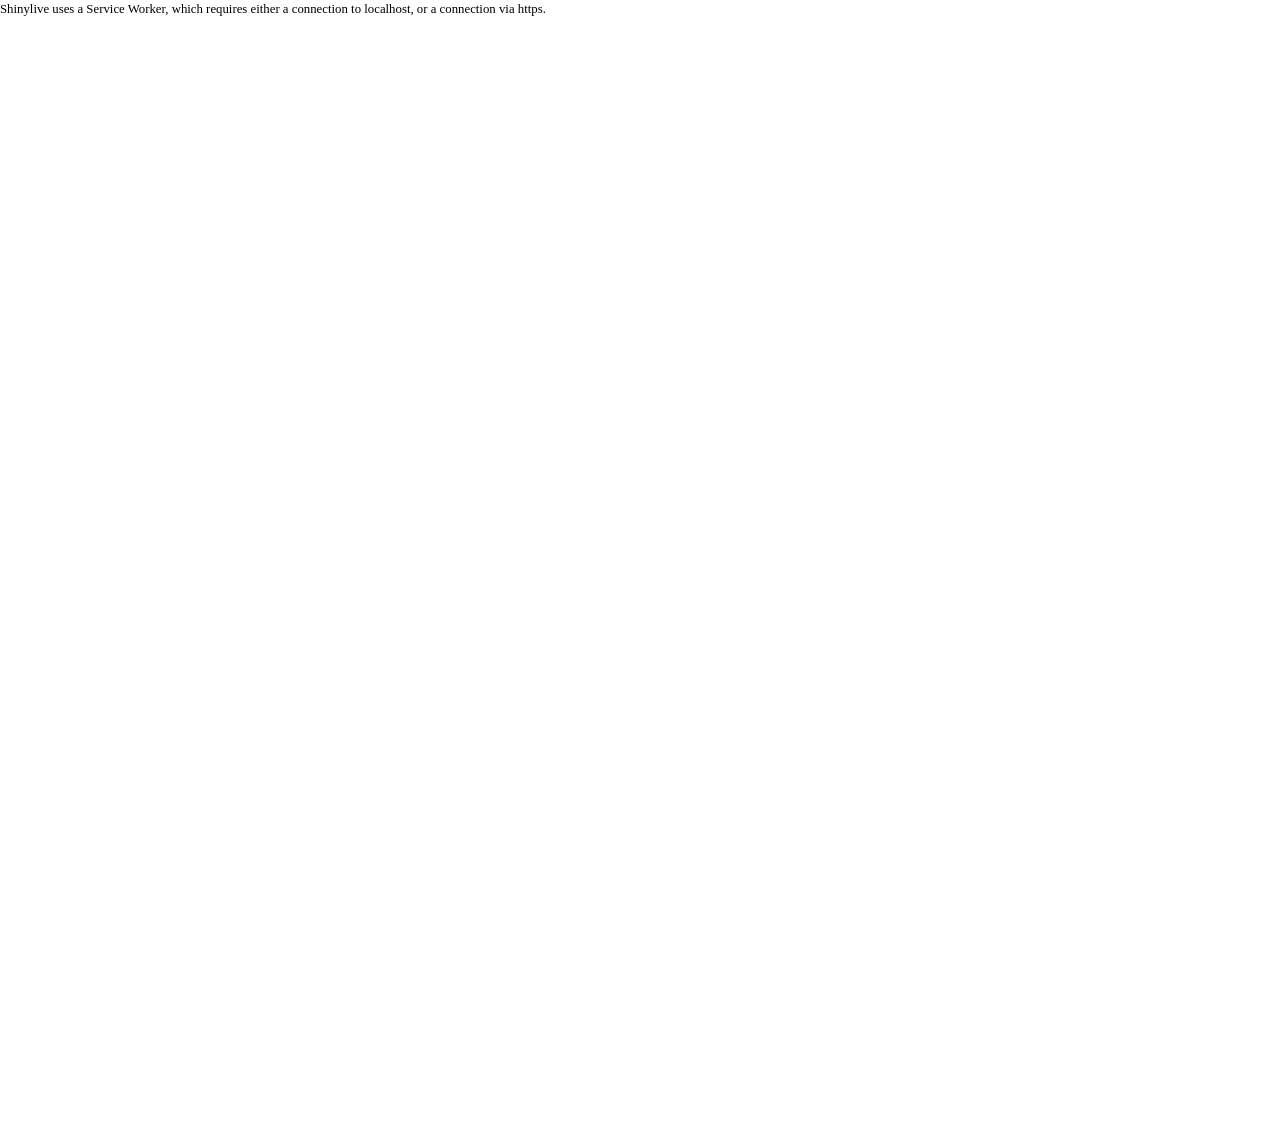
==== docs/index.html @ 958aee13 "statistical computations partially refactored" ====
<!doctype html>
<html lang="en">
  <head>
    <meta charset="UTF-8" />
    <meta name="viewport" content="width=device-width, initial-scale=1.0" />
    <title>Peregrin</title>
    <script
      src="./shinylive/load-shinylive-sw.js"
      type="module"
    ></script>
    <script type="module">
      import { runExportedApp } from "./shinylive/shinylive.js";
      runExportedApp({
        id: "root",
        appEngine: "python",
        relPath: "",
      });
    </script>
    <link rel="stylesheet" href="./shinylive/style-resets.css" />
    <link rel="stylesheet" href="./shinylive/shinylive.css" />
    <style>
      /* Force square corners and remove any default layout spacing */
      html, body, #root, #root iframe {
        margin: 0 !important;
        padding: 0 !important;
        border-radius: 0px !important;
      }
      #root > div {
        border-radius: 0px !important;
      }
    </style>
  </head>
  <body style="zoom: 80%; margin: 0; border-radius: 0px;">
    
    <div style="height: 125vh; width: 125vw; border-radius: 0px !important;" id="root"></div>
    
  </body>
</html>
---- docs/shinylive/style-resets.css ----
/* Taken from https://www.joshwcomeau.com/css/custom-css-reset/ */

/*
  1. Use a more-intuitive box-sizing model.
*/
*,
*::before,
*::after {
  box-sizing: border-box;
}
/*
  2. Remove default margin
*/
* {
  margin: 0;
}
/*
  3. Allow percentage-based heights in the application
*/
html,
body {
  height: 100%;
}
/*
  Typographic tweaks!
  4. Add accessible line-height
  5. Improve text rendering
*/
body {
  line-height: 1.5;
  -webkit-font-smoothing: antialiased;
}
/*
  6. Improve media defaults
*/
img,
picture,
video,
canvas,
svg {
  display: block;
  max-width: 100%;
}
/*
  7. Remove built-in form typography styles
*/
input,
button,
textarea,
select {
  font: inherit;
}
/*
  8. Avoid text overflows
*/
p,
h1,
h2,
h3,
h4,
h5,
h6 {
  overflow-wrap: break-word;
}
/*
  9. Create a root stacking context
*/
#root,
#__next {
  isolation: isolate;
}
---- docs/shinylive/shinylive.css ----
/* Shinylive 0.10.7
// Copyright 2025 Posit, PBC */
/* src/Components/App.css */
@font-face {
  font-family: "Source Sans Pro";
  src: url("./SourceSansPro-Regular.otf-PVQ5ZP77.woff2") format("woff2");
  font-weight: normal;
  font-style: normal;
}
:root {
  --colors-grey: grey;
  --colors-blue: #007bc2;
  --colors-blue-dark: hsl(207, 69%, 35%);
  --colors-red: #c10000;
  --colors-white: white;
  --colors-bg: white;
  --colors-fg: #333;
  --font-face:
    "Source Sans Pro",
    Arial,
    Helvetica,
    sans-serif;
  --font-size: 14px;
  --font-mono-face:
    Menlo,
    Monaco,
    Consolas,
    "Liberation Mono",
    "Courier New",
    monospace;
  --font-mono-size: 12px;
  --panel-roundness: 5px;
  --button-roundness: 5px;
  --container-roundness: calc(var(--panel-roundness) * 1.4);
  --shadow-color: 0deg 0% 56%;
  --shadow-elevation-low:
    0.3px 0.4px 0.6px hsl(var(--shadow-color) / 0.34),
    0.5px 0.7px 1px -1.2px hsl(var(--shadow-color) / 0.34),
    1.2px 1.7px 2.3px -2.5px hsl(var(--shadow-color) / 0.34);
  --shadow-elevation-medium:
    0.3px 0.4px 0.6px hsl(var(--shadow-color) / 0.36),
    1px 1.4px 1.9px -0.8px hsl(var(--shadow-color) / 0.36),
    2.6px 3.4px 4.8px -1.7px hsl(var(--shadow-color) / 0.36),
    6.2px 8.3px 11.7px -2.5px hsl(var(--shadow-color) / 0.36);
}
.shinylive-container {
  --pad: 2px;
  height: 100%;
  width: 100%;
  min-height: 100px;
  min-width: 400px;
  padding: var(--pad);
  border-radius: var(--container-roundness);
  background-color: #e6e6e6;
}
.shinylive-container.viewer {
  --pad: 0;
  min-width: unset;
}
.shinylive-container > div {
  border-radius: var(--panel-roundness);
  background-color: var(--colors-bg);
}
.shinylive-example-selector {
  grid-area: exampleselector;
}
.shinylive-editor {
  grid-area: editor;
}
.shinylive-terminal {
  grid-area: terminal;
}
.shinylive-viewer {
  grid-area: viewer;
}
button {
  background-color: var(--colors-blue);
  color: var(--colors-white);
  font-family: var(--font-face);
  font-size: var(--font-size);
  border-style: solid;
  border-color: var(--colors-white);
  border-radius: var(--button-roundness);
  cursor: pointer;
  padding: 0.2rem 0.5rem;
}
button:disabled {
  cursor: default;
  background-color: #c8c8c8;
}
.shinylive-container.editor-cell {
  padding: 0;
}
.shinylive-container.editor-cell .shinylive-editor {
  border-bottom-right-radius: 0;
  border-bottom-left-radius: 0;
}
.shinylive-container.editor-cell .shinylive-output-cell {
  border-top: 2px solid #eeeff2;
  border-top-right-radius: 0;
  border-top-left-radius: 0;
}
.shinylive-container.editor-cell .shinylive-output-cell .rendered-html {
  padding: 2px 12px 3px 12px;
}
.shinylive-container.editor-cell .shinylive-output-cell pre.output-content {
  border-top-right-radius: 0;
  border-top-left-radius: 0;
  background-color: #eeeff2;
  font-size: 13px;
  line-height: 1.8;
  padding: 2px 12px 5px 12px;
  margin-bottom: 0;
  color: #666;
}
.shinylive-container.editor-cell .editor-container {
  padding: 0;
}
.shinylive-container.editor-cell .cm-scroller {
  padding: 12px 12px 4px 12px;
}

/* src/Components/ExampleSelector.css */
.shinylive-example-selector {
  padding: 3px 3px 3px 8px;
  font-family: var(--font-face);
  --indent: 8px;
  --divider-color: #f1f1f1;
}
.shinylive-example-selector > .categories {
  height: 100%;
  overflow-y: auto;
  padding: var(--indent);
}
.shinylive-example-selector > .categories .category-title {
  color: var(--colors-blue, blue);
  margin-top: calc(var(--indent) * 2);
}
.shinylive-example-selector .example {
  --v-pad: calc(var(--indent));
  --h-pad: calc(var(--indent) * 2);
  padding-left: var(--h-pad);
  padding-top: var(--v-pad);
  padding-bottom: var(--v-pad);
  cursor: default;
  position: relative;
  --sidebar-color: var(--colors-grey);
  --sidebar-indent: calc(var(--indent) / 1.3);
  --sidebar-w: 1px;
}
.shinylive-example-selector .example > a {
  text-decoration: unset;
  color: unset;
  cursor: unset;
}
.shinylive-example-selector .example:hover:not(.selected) {
  cursor: pointer;
}
.shinylive-example-selector .example.selected,
.shinylive-example-selector .example:hover {
  --sidebar-w: 4px;
}
.shinylive-example-selector .example.selected {
  --sidebar-color: var(--colors-blue, blue);
}
.shinylive-example-selector .example:before {
  content: "";
  position: absolute;
  height: 70%;
  top: 15%;
  width: var(--sidebar-w);
  border-radius: var(--button-roundness, 5px);
  left: calc(var(--sidebar-indent) - var(--sidebar-w) - 1px);
  background-color: var(--sidebar-color);
}
.shinylive-example-selector .example .title {
  font-weight: 500;
}
.shinylive-example-selector .example .about {
  color: var(--colors-grey, grey);
  font-size: small;
  font-style: italic;
  font-weight: 400;
}
.shinylive-example-selector > .categories > section > .divider {
  width: 100%;
  height: 1px;
  background-color: var(--divider-color);
}

/* src/Components/HeaderBar.css */
.HeaderBar {
  height: 30px;
  padding: 3px 8px;
  background-color: #007BC2;
  font-family: var(--font-face);
  font-size: 1.1rem;
  color: var(--colors-white);
  display: flex;
}
.HeaderBar > a.page-title {
  display: inherit;
  color: var(--colors-white);
  text-decoration: none;
  flex-direction: row;
  margin-right: auto;
}
.HeaderBar .shiny-logo {
  height: 22px;
  display: inline-block;
  margin-right: 6px;
  margin-left: 4px;
  margin-top: 1px;
}
.HeaderBar > div {
  flex-direction: row;
  margin-right: 1rem;
}
.HeaderBar button.code-run-button {
  border: none;
  font-size: 0.9rem;
  padding: 0.2rem 0.5rem;
  background-color: transparent;
  white-space: nowrap;
  fill: rgba(255, 255, 255, 0.8);
}
.HeaderBar button.code-run-button svg.shinylive-icon {
  font-size: 1em;
}
.HeaderBar button.code-run-button span.button-label {
  vertical-align: 0.15em;
  margin-left: 0.3em;
}
.HeaderBar .code-run-button:hover {
  color: var(--colors-white);
  fill: var(--colors-white);
}

/* src/Components/Icons.css */
.shinylive-icon {
  display: inline-block;
  height: 1em;
}

/* src/Components/OutputCell.css */
.shinylive-output-cell div.rendered-html table {
  border: none;
  border-collapse: collapse;
  border-spacing: 0;
  color: black;
  font-size: 90%;
  table-layout: fixed;
}
.shinylive-output-cell div.rendered-html thead {
  border-bottom: 1px solid black;
  vertical-align: bottom;
}
.shinylive-output-cell div.rendered-html tr,
.shinylive-output-cell div.rendered-html th,
.shinylive-output-cell div.rendered-html td {
  text-align: right;
  vertical-align: middle;
  padding: 0.5em 0.5em;
  line-height: normal;
  white-space: normal;
  max-width: none;
  border: none;
}
.shinylive-output-cell div.rendered-html th {
  font-weight: bold;
}
.shinylive-output-cell div.rendered-html tbody tr:nth-child(odd) {
  background: #f5f5f5;
}
.shinylive-output-cell div.rendered-html tbody tr:hover {
  background: rgba(66, 165, 245, 0.2);
}

/* src/Components/ResizableGrid/ResizableGrid.css */
.ResizableGrid {
  --pad: 2px;
  --panel-gap: 3px;
  --sizer-margin-offset: calc(-1 * var(--panel-gap));
  --expansion-scale: 3;
  height: 100%;
  width: 100%;
  min-height: 80px;
  min-width: 400px;
  display: grid;
  padding: 0;
  gap: var(--panel-gap);
  position: relative;
}
.ResizableGrid > * {
  min-width: 0;
  min-height: 0;
}
div.ResizableGrid--col-sizer,
div.ResizableGrid--row-sizer {
  opacity: 0;
  position: relative;
  transition: transform 1s 0.5s;
}
.ResizableGrid--col-sizer {
  grid-row: 1/-1;
  width: var(--panel-gap);
  margin-left: var(--sizer-margin-offset);
  height: 100%;
  cursor: ew-resize;
}
.ResizableGrid--row-sizer {
  grid-column: 1/-1;
  height: var(--panel-gap);
  margin-top: var(--sizer-margin-offset);
  width: 100%;
  cursor: ns-resize;
}
.ResizableGrid--col-sizer:hover,
.ResizableGrid--row-sizer:hover {
  z-index: 9999;
  transition: transform 0s;
}
.ResizableGrid--col-sizer:hover {
  transform: scaleX(var(--expansion-scale));
}
.ResizableGrid--row-sizer:hover {
  transform: scaleY(var(--expansion-scale));
}
div#size-detection-cell {
  width: 100%;
  height: 100%;
  grid-row: 1/-1;
  grid-column: 1/-1;
}

/* node_modules/xterm/css/xterm.css */
.xterm {
  cursor: text;
  position: relative;
  user-select: none;
  -ms-user-select: none;
  -webkit-user-select: none;
}
.xterm.focus,
.xterm:focus {
  outline: none;
}
.xterm .xterm-helpers {
  position: absolute;
  top: 0;
  z-index: 5;
}
.xterm .xterm-helper-textarea {
  padding: 0;
  border: 0;
  margin: 0;
  position: absolute;
  opacity: 0;
  left: -9999em;
  top: 0;
  width: 0;
  height: 0;
  z-index: -5;
  white-space: nowrap;
  overflow: hidden;
  resize: none;
}
.xterm .composition-view {
  background: #000;
  color: #FFF;
  display: none;
  position: absolute;
  white-space: nowrap;
  z-index: 1;
}
.xterm .composition-view.active {
  display: block;
}
.xterm .xterm-viewport {
  background-color: #000;
  overflow-y: scroll;
  cursor: default;
  position: absolute;
  right: 0;
  left: 0;
  top: 0;
  bottom: 0;
}
.xterm .xterm-screen {
  position: relative;
}
.xterm .xterm-screen canvas {
  position: absolute;
  left: 0;
  top: 0;
}
.xterm .xterm-scroll-area {
  visibility: hidden;
}
.xterm-char-measure-element {
  display: inline-block;
  visibility: hidden;
  position: absolute;
  top: 0;
  left: -9999em;
  line-height: normal;
}
.xterm.enable-mouse-events {
  cursor: default;
}
.xterm.xterm-cursor-pointer,
.xterm .xterm-cursor-pointer {
  cursor: pointer;
}
.xterm.column-select.focus {
  cursor: crosshair;
}
.xterm .xterm-accessibility,
.xterm .xterm-message {
  position: absolute;
  left: 0;
  top: 0;
  bottom: 0;
  right: 0;
  z-index: 10;
  color: transparent;
  pointer-events: none;
}
.xterm .live-region {
  position: absolute;
  left: -9999px;
  width: 1px;
  height: 1px;
  overflow: hidden;
}
.xterm-dim {
  opacity: 1 !important;
}
.xterm-underline-1 {
  text-decoration: underline;
}
.xterm-underline-2 {
  text-decoration: double underline;
}
.xterm-underline-3 {
  text-decoration: wavy underline;
}
.xterm-underline-4 {
  text-decoration: dotted underline;
}
.xterm-underline-5 {
  text-decoration: dashed underline;
}
.xterm-overline {
  text-decoration: overline;
}
.xterm-overline.xterm-underline-1 {
  text-decoration: overline underline;
}
.xterm-overline.xterm-underline-2 {
  text-decoration: overline double underline;
}
.xterm-overline.xterm-underline-3 {
  text-decoration: overline wavy underline;
}
.xterm-overline.xterm-underline-4 {
  text-decoration: overline dotted underline;
}
.xterm-overline.xterm-underline-5 {
  text-decoration: overline dashed underline;
}
.xterm-strikethrough {
  text-decoration: line-through;
}
.xterm-screen .xterm-decoration-container .xterm-decoration {
  z-index: 6;
  position: absolute;
}
.xterm-screen .xterm-decoration-container .xterm-decoration.xterm-decoration-top-layer {
  z-index: 7;
}
.xterm-decoration-overview-ruler {
  z-index: 8;
  position: absolute;
  top: 0;
  right: 0;
  pointer-events: none;
}
.xterm-decoration-top {
  z-index: 2;
  position: relative;
}

/* src/Components/Terminal.css */
.shinylive-terminal.terminal {
  height: 100%;
  position: relative;
  overflow: hidden;
  padding: 0.5rem;
  --color: #333;
  --background: white;
  --size: 1;
  --font:
    Menlo,
    Monaco,
    Consolas,
    "Liberation Mono",
    "Courier New",
    monospace;
}
.xterm {
  padding: 8px;
}

/* src/Components/LoadingAnimation.css */
.loading-animation {
  --animation-start-color: #fafafa;
  --animation-end-color: #cccccc;
  --hex-width: 16px;
  background-color: inherit;
  box-shadow: inherit;
  text-align: center;
  font-size: 0;
  -webkit-animation: loading-animation-fade-in 1s;
  animation: loading-animation-fade-in 1s;
}
.loading-animation .hex {
  display: inline-block;
  position: relative;
  width: var(--hex-width);
  height: calc(0.57735 * var(--hex-width));
  margin: calc(0.216 * var(--hex-width)) calc(var(--hex-width) / 12);
  background-color: var(--animation-start-color);
  vertical-align: middle;
  -webkit-animation: loading-animation-pulse 3.75s infinite;
  animation: loading-animation-pulse 3.75s infinite;
}
.loading-animation .hex::before,
.loading-animation .hex::after {
  content: "";
  display: block;
  position: absolute;
  width: calc(0.7071 * var(--hex-width));
  height: calc(0.7071 * var(--hex-width));
  background-color: inherit;
  transform-origin: 0 0;
  transform: scaleY(0.57735) rotate(-45deg);
  animation: inherit;
}
.loading-animation .hex::before {
  top: 0;
}
.loading-animation .hex::after {
  top: calc(0.57735 * var(--hex-width));
}
.loading-animation .hex:nth-of-type(2n) {
  -webkit-animation-delay: 0s;
  animation-delay: 0s;
}
.loading-animation .hex:nth-of-type(2n+1) {
  -webkit-animation-delay: -1.1s;
  animation-delay: -1.05s;
}
.loading-animation .hex:nth-of-type(2n+2) {
  -webkit-animation-delay: -1.97s;
  animation-delay: -1.97s;
}
.loading-animation .hex:nth-of-type(2n+3) {
  -webkit-animation-delay: -1.8s;
  animation-delay: -1.8s;
}
.loading-animation .hex:nth-of-type(2n+4) {
  -webkit-animation-delay: -1.1s;
  animation-delay: -1.1s;
}
.loading-animation .hex:nth-of-type(2n+5) {
  -webkit-animation-delay: -1.1s;
  animation-delay: -1.1s;
}
.loading-animation .hex:nth-of-type(2n+6) {
  -webkit-animation-delay: -1.8s;
  animation-delay: -1.8s;
}
.loading-animation .hex:nth-of-type(2n+7) {
  -webkit-animation-delay: -1.7s;
  animation-delay: -1.7s;
}
.loading-animation .hex:nth-of-type(2n+8) {
  -webkit-animation-delay: -1.2s;
  animation-delay: -1.2s;
}
.loading-animation .hex:nth-of-type(2n+9) {
  -webkit-animation-delay: -1.3s;
  animation-delay: -1.3s;
}
.loading-animation .hex:nth-of-type(2n+11) {
  -webkit-animation-delay: -1.6s;
  animation-delay: -1.6s;
}
.loading-animation .hex:nth-of-type(2n+12) {
  -webkit-animation-delay: -1.6s;
  animation-delay: -1.6s;
}
.loading-animation .hex:nth-of-type(2n+13) {
  -webkit-animation-delay: -1.3s;
  animation-delay: -1.3s;
}
.loading-animation .hex:nth-of-type(2n+14) {
  -webkit-animation-delay: -1.3s;
  animation-delay: -1.3s;
}
.loading-animation .hex:nth-of-type(2n+15) {
  -webkit-animation-delay: -1.5s;
  animation-delay: -1.5s;
}
.loading-animation .hex:nth-of-type(2n+16) {
  -webkit-animation-delay: -1.5s;
  animation-delay: -1.5s;
}
.loading-animation .hex:nth-of-type(2n+17) {
  -webkit-animation-delay: -1.3s;
  animation-delay: -1.3s;
}
.loading-animation .hex:nth-of-type(2n+18) {
  -webkit-animation-delay: -1.4s;
  animation-delay: -1.4s;
}
.loading-animation .hex:nth-of-type(2n+19) {
  -webkit-animation-delay: -1.45s;
  animation-delay: -1.45s;
}
.loading-animation .spacer {
  display: inline-block;
  width: calc(var(--hex-width) * 14 / 12);
}
@keyframes loading-animation-pulse {
  0% {
    background-color: var(--animation-start-color);
  }
  50% {
    background-color: var(--animation-end-color);
  }
  100% {
    background-color: var(--animation-start-color);
  }
}
@keyframes loading-animation-fade-in {
  0% {
    opacity: 0;
  }
  20% {
    opacity: 0;
  }
  100% {
    opacity: 1;
  }
}

/* src/Components/Viewer.css */
.shinylive-viewer {
  height: 100%;
  width: 100%;
  position: relative;
}
.app-frame {
  border-radius: var(--panel-roundness);
  border: 0;
}
.shinylive-viewer iframe {
  background-color: white;
  width: 100%;
  height: 100%;
  display: block;
}
.shinylive-viewer .loading-wrapper {
  overflow: auto;
  background-color: white;
  position: absolute;
  height: 100%;
  width: 100%;
  top: 0px;
  left: 0px;
  display: flex;
  justify-content: center;
  align-items: center;
}
.shinylive-viewer .loading-wrapper.loading-wrapper-error {
  justify-content: left;
}
.shinylive-viewer .loading-wrapper .error-alert {
  text-align: center;
  font-size: 1.4rem;
  font-family: var(--font-face);
  -webkit-animation: loading-animation-fade-in 0.5s;
  animation: loading-animation-fade-in 0.5s;
}
.shinylive-viewer .loading-wrapper .error-alert .error-icon {
  display: inline-block;
  text-align: center;
  width: 85px;
  margin-bottom: 0.5rem;
}
.shinylive-viewer .loading-wrapper .error-alert .error-log {
  font-size: 0.7rem;
  text-align: left;
  padding: 0.3rem;
}
@keyframes loading-animation-fade-in {
  0% {
    opacity: 0;
  }
  100% {
    opacity: 1;
  }
}

/* node_modules/balloon-css/balloon.min.css */
:root {
  --balloon-border-radius: 2px;
  --balloon-color: rgba(16,16,16,0.95);
  --balloon-text-color: #fff;
  --balloon-font-size: 12px;
  --balloon-move: 4px;
}
button[aria-label][data-balloon-pos] {
  overflow: visible;
}
[aria-label][data-balloon-pos] {
  position: relative;
  cursor: pointer;
}
[aria-label][data-balloon-pos]:after {
  opacity: 0;
  pointer-events: none;
  transition: all 0.18s ease-out 0.18s;
  text-indent: 0;
  font-family:
    -apple-system,
    BlinkMacSystemFont,
    "Segoe UI",
    Roboto,
    Oxygen,
    Ubuntu,
    Cantarell,
    "Open Sans",
    "Helvetica Neue",
    sans-serif;
  font-weight: normal;
  font-style: normal;
  text-shadow: none;
  font-size: var(--balloon-font-size);
  background: var(--balloon-color);
  border-radius: 2px;
  color: var(--balloon-text-color);
  border-radius: var(--balloon-border-radius);
  content: attr(aria-label);
  padding: .5em 1em;
  position: absolute;
  white-space: nowrap;
  z-index: 10;
}
[aria-label][data-balloon-pos]:before {
  width: 0;
  height: 0;
  border: 5px solid transparent;
  border-top-color: var(--balloon-color);
  opacity: 0;
  pointer-events: none;
  transition: all 0.18s ease-out 0.18s;
  content: "";
  position: absolute;
  z-index: 10;
}
[aria-label][data-balloon-pos]:hover:before,
[aria-label][data-balloon-pos]:hover:after,
[aria-label][data-balloon-pos][data-balloon-visible]:before,
[aria-label][data-balloon-pos][data-balloon-visible]:after,
[aria-label][data-balloon-pos]:not([data-balloon-nofocus]):focus:before,
[aria-label][data-balloon-pos]:not([data-balloon-nofocus]):focus:after {
  opacity: 1;
  pointer-events: none;
}
[aria-label][data-balloon-pos].font-awesome:after {
  font-family:
    FontAwesome,
    -apple-system,
    BlinkMacSystemFont,
    "Segoe UI",
    Roboto,
    Oxygen,
    Ubuntu,
    Cantarell,
    "Open Sans",
    "Helvetica Neue",
    sans-serif;
}
[aria-label][data-balloon-pos][data-balloon-break]:after {
  white-space: pre;
}
[aria-label][data-balloon-pos][data-balloon-break][data-balloon-length]:after {
  white-space: pre-line;
  word-break: break-word;
}
[aria-label][data-balloon-pos][data-balloon-blunt]:before,
[aria-label][data-balloon-pos][data-balloon-blunt]:after {
  transition: none;
}
[aria-label][data-balloon-pos][data-balloon-pos=up]:hover:after,
[aria-label][data-balloon-pos][data-balloon-pos=up][data-balloon-visible]:after,
[aria-label][data-balloon-pos][data-balloon-pos=down]:hover:after,
[aria-label][data-balloon-pos][data-balloon-pos=down][data-balloon-visible]:after {
  transform: translate(-50%, 0);
}
[aria-label][data-balloon-pos][data-balloon-pos=up]:hover:before,
[aria-label][data-balloon-pos][data-balloon-pos=up][data-balloon-visible]:before,
[aria-label][data-balloon-pos][data-balloon-pos=down]:hover:before,
[aria-label][data-balloon-pos][data-balloon-pos=down][data-balloon-visible]:before {
  transform: translate(-50%, 0);
}
[aria-label][data-balloon-pos][data-balloon-pos*=-left]:after {
  left: 0;
}
[aria-label][data-balloon-pos][data-balloon-pos*=-left]:before {
  left: 5px;
}
[aria-label][data-balloon-pos][data-balloon-pos*=-right]:after {
  right: 0;
}
[aria-label][data-balloon-pos][data-balloon-pos*=-right]:before {
  right: 5px;
}
[aria-label][data-balloon-pos][data-balloon-po*=-left]:hover:after,
[aria-label][data-balloon-pos][data-balloon-po*=-left][data-balloon-visible]:after,
[aria-label][data-balloon-pos][data-balloon-pos*=-right]:hover:after,
[aria-label][data-balloon-pos][data-balloon-pos*=-right][data-balloon-visible]:after {
  transform: translate(0, 0);
}
[aria-label][data-balloon-pos][data-balloon-po*=-left]:hover:before,
[aria-label][data-balloon-pos][data-balloon-po*=-left][data-balloon-visible]:before,
[aria-label][data-balloon-pos][data-balloon-pos*=-right]:hover:before,
[aria-label][data-balloon-pos][data-balloon-pos*=-right][data-balloon-visible]:before {
  transform: translate(0, 0);
}
[aria-label][data-balloon-pos][data-balloon-pos^=up]:before,
[aria-label][data-balloon-pos][data-balloon-pos^=up]:after {
  bottom: 100%;
  transform-origin: top;
  transform: translate(0, var(--balloon-move));
}
[aria-label][data-balloon-pos][data-balloon-pos^=up]:after {
  margin-bottom: 10px;
}
[aria-label][data-balloon-pos][data-balloon-pos=up]:before,
[aria-label][data-balloon-pos][data-balloon-pos=up]:after {
  left: 50%;
  transform: translate(-50%, var(--balloon-move));
}
[aria-label][data-balloon-pos][data-balloon-pos^=down]:before,
[aria-label][data-balloon-pos][data-balloon-pos^=down]:after {
  top: 100%;
  transform: translate(0, calc(var(--balloon-move) * -1));
}
[aria-label][data-balloon-pos][data-balloon-pos^=down]:after {
  margin-top: 10px;
}
[aria-label][data-balloon-pos][data-balloon-pos^=down]:before {
  width: 0;
  height: 0;
  border: 5px solid transparent;
  border-bottom-color: var(--balloon-color);
}
[aria-label][data-balloon-pos][data-balloon-pos=down]:after,
[aria-label][data-balloon-pos][data-balloon-pos=down]:before {
  left: 50%;
  transform: translate(-50%, calc(var(--balloon-move) * -1));
}
[aria-label][data-balloon-pos][data-balloon-pos=left]:hover:after,
[aria-label][data-balloon-pos][data-balloon-pos=left][data-balloon-visible]:after,
[aria-label][data-balloon-pos][data-balloon-pos=right]:hover:after,
[aria-label][data-balloon-pos][data-balloon-pos=right][data-balloon-visible]:after {
  transform: translate(0, -50%);
}
[aria-label][data-balloon-pos][data-balloon-pos=left]:hover:before,
[aria-label][data-balloon-pos][data-balloon-pos=left][data-balloon-visible]:before,
[aria-label][data-balloon-pos][data-balloon-pos=right]:hover:before,
[aria-label][data-balloon-pos][data-balloon-pos=right][data-balloon-visible]:before {
  transform: translate(0, -50%);
}
[aria-label][data-balloon-pos][data-balloon-pos=left]:after,
[aria-label][data-balloon-pos][data-balloon-pos=left]:before {
  right: 100%;
  top: 50%;
  transform: translate(var(--balloon-move), -50%);
}
[aria-label][data-balloon-pos][data-balloon-pos=left]:after {
  margin-right: 10px;
}
[aria-label][data-balloon-pos][data-balloon-pos=left]:before {
  width: 0;
  height: 0;
  border: 5px solid transparent;
  border-left-color: var(--balloon-color);
}
[aria-label][data-balloon-pos][data-balloon-pos=right]:after,
[aria-label][data-balloon-pos][data-balloon-pos=right]:before {
  left: 100%;
  top: 50%;
  transform: translate(calc(var(--balloon-move) * -1), -50%);
}
[aria-label][data-balloon-pos][data-balloon-pos=right]:after {
  margin-left: 10px;
}
[aria-label][data-balloon-pos][data-balloon-pos=right]:before {
  width: 0;
  height: 0;
  border: 5px solid transparent;
  border-right-color: var(--balloon-color);
}
[aria-label][data-balloon-pos][data-balloon-length]:after {
  white-space: normal;
}
[aria-label][data-balloon-pos][data-balloon-length=small]:after {
  width: 80px;
}
[aria-label][data-balloon-pos][data-balloon-length=medium]:after {
  width: 150px;
}
[aria-label][data-balloon-pos][data-balloon-length=large]:after {
  width: 260px;
}
[aria-label][data-balloon-pos][data-balloon-length=xlarge]:after {
  width: 380px;
}
@media screen and (max-width: 768px) {
  [aria-label][data-balloon-pos][data-balloon-length=xlarge]:after {
    width: 90vw;
  }
}
[aria-label][data-balloon-pos][data-balloon-length=fit]:after {
  width: 100%;
}

/* src/Components/Editor.css */
.shinylive-editor {
  --bg-light-shade-color: #f6f6f6;
  --button-gray-color: #999;
  --button-hover-color: #hsl(207, 69%, 25%);
  --border-color: #aaa;
  --pad: 5px;
  display: grid;
  grid-template-rows: auto 1fr;
  grid-template-areas: "header" "editor";
  position: relative;
}
.ResizableGrid.editor-viewer.layout-vertical:not(.been-dragged) > .shinylive-editor {
  max-height: 800px;
}
.editor-header {
  grid-area: header;
}
.editor-container {
  grid-area: editor;
}
.shinylive-editor > div {
  min-width: 0;
  min-height: 0;
}
.editor-header {
  display: flex;
  padding-top: var(--pad);
  padding-left: var(--pad);
  padding-right: var(--pad);
  justify-content: space-between;
  align-items: flex-end;
  border-bottom: 1px solid var(--border-color);
}
.editor-files > button {
  font-size: 14px;
  font-family: var(--font-face);
  height: 26px;
  background-color: var(--bg-light-shade-color);
  color: #444;
  border: 1px solid #ddd;
  border-top-left-radius: 3px;
  border-top-right-radius: 3px;
  border-bottom: none;
  border-bottom-left-radius: 0;
  border-bottom-right-radius: 0;
  padding: 0 2px;
}
.editor-files button svg {
  vertical-align: unset;
}
.editor-filename {
  padding: 0 4px;
}
.editor-files > button.selected {
  color: black;
  background-color: var(--colors-bg);
  border-color: var(--border-color);
  position: relative;
  cursor: text;
}
.editor-files > button.selected::after {
  content: "";
  width: 100%;
  height: 4px;
  background-color: var(--colors-bg);
  position: absolute;
  bottom: -3px;
  left: 0;
  border-bottom-color: var(--colors-bg);
}
.editor-files > button.selected > input {
  width: 100%;
  font-size: 14px;
  font-family: var(--font-face);
  height: 26px;
  position: absolute;
  left: 4px;
  bottom: -0.5px;
  outline: none;
  border: none;
  color: var(--colors-blue);
  background-color: transparent;
}
.editor-files > button.selected > input.invalid-filename {
  color: var(--colors-red);
}
.editor-files > button > .editor-closebutton {
  width: 1.2rem;
  display: inline-block;
  color: var(--button-gray-color);
  font-weight: bold;
}
.editor-files > button.selected > .editor-closebutton + input {
  width: calc(100% - 21px);
}
.editor-files > .editor-addtab {
  border-color: rgba(0, 0, 0, 0);
  display: inline-block;
  line-height: 1rem;
  margin-left: 0.5rem;
  padding: 0;
}
.editor-files .editor-addbutton,
.editor-files .editor-uploadbutton {
  display: inline-block;
  color: var(--button-gray-color);
  fill: var(--button-gray-color);
  background-color: inherit;
  font-size: 1.2rem;
  font-weight: bold;
  padding: 0 0.3rem;
}
.editor-files .editor-uploadbutton {
  font-size: 0.7rem;
}
.editor-files .editor-closebutton:hover,
.editor-files .editor-addbutton:hover,
.editor-files .editor-uploadbutton:hover {
  color: var(--button-hover-color);
  fill: var(--button-hover-color);
  cursor: pointer;
}
.editor-container {
  padding: var(--pad);
  position: relative;
}
.editor-container .cm-editor {
  height: 100%;
}
.editor-container .cm-editor.cm-focused {
  outline: none;
}
.editor-container .cm-editor .cm-scroller {
  font-family: var(--font-mono-face);
  font-size: var(--font-mono-size);
}
.editor-container .cm-gutters {
  color: #aaa;
  background-color: var(--colors-bg);
  border-right: 1px solid #eee;
  padding-right: 4px;
}
.editor-container .cm-activeLineGutter {
  background-color: var(--colors-bg);
}
.editor-container .cm-tooltip {
  font-family: var(--font-face);
  font-size: var(--font-size);
}
.editor-container .cm-tooltip code {
  font-family: var(--font-mono-face);
  font-size: var(--font-mono-size);
  white-space: pre-wrap;
}
.editor-container .cm-diagnostic {
  font-family: var(--font-mono-face);
  font-size: var(--font-mono-size);
}
.editor-container .cm-signature-signature {
  font-family: var(--font-mono-face);
}
.editor-container .docstring {
  padding: 3px 6px;
  max-width: 650px;
  max-height: 300px;
  overflow-y: auto;
}
.editor-container .docstring pre {
  white-space: pre-wrap;
}
.editor-container .docstring h2 {
  font-size: 1.2em;
  font-weight: 600;
}
.shinylive-editor button.code-run-button {
  border: none;
  font-size: 0.8rem;
  padding: 0.2rem 0.5rem;
  background-color: transparent;
  white-space: nowrap;
}
.shinylive-editor .code-run-button:hover {
  color: var(--button-hover-color);
  fill: var(--button-hover-color);
}
.editor-header .code-run-button {
  align-self: center;
  color: var(--button-gray-color);
  fill: var(--button-gray-color);
}
.shinylive-editor .floating-buttons .code-run-button {
  position: absolute;
  top: 0;
  right: 0;
  border: 0;
  margin-top: 5px;
  margin-right: 5px;
  opacity: 0;
}
.shinylive-editor:hover .floating-buttons .code-run-button {
  color: var(--button-gray-color);
  fill: var(--button-gray-color);
  opacity: 1;
}
.shinylive-editor .floating-buttons .code-run-button:hover {
  color: var(--button-hover-color);
  fill: var(--button-hover-color);
}

/* src/Components/ShareModal.css */
.ShareModal {
  position: absolute;
  top: 50px;
  left: 50px;
  width: 600px;
  font-family: var(--font-face);
  background: white;
  border: 1px solid #ccc;
  border-radius: 5px;
  padding: 8px 14px;
  transition: 0.4s ease-out;
  box-shadow: 0.5rem 0.5rem 2rem rgb(0 0 0 / 30%);
  z-index: 10;
}
.ShareModal .ShareModal--item {
  padding-bottom: 10px;
}
.ShareModal .ShareModal--item .ShareModal--checkbox {
  margin-left: 1em;
  font-size: 0.9em;
}
.ShareModal .ShareModal--row {
  display: flex;
}
.ShareModal .ShareModal--row label {
  display: flex;
  align-items: center;
}
.ShareModal .ShareModal--row label span {
  margin-left: 0.3em;
}
.ShareModal .ShareModal--row .ShareModal--url {
  display: inline-flex;
  position: relative;
  vertical-align: top;
  width: 100%;
}
.ShareModal .ShareModal--row .ShareModal--url .ShareModal--urlinput {
  font-family: var(--font-mono-face);
  font-size: var(--font-mono-size);
  width: 100%;
  margin-right: 12px;
}
.ShareModal-overlay {
  opacity: 0.5;
  background: #000;
  width: 100%;
  height: 100%;
  z-index: 9;
  top: 0;
  left: 0;
  position: fixed;
}
/*! Bundled license information:

xterm/css/xterm.css:
  (**
   * Copyright (c) 2014 The xterm.js authors. All rights reserved.
   * Copyright (c) 2012-2013, Christopher Jeffrey (MIT License)
   * https://github.com/chjj/term.js
   * @license MIT
   *
   * Permission is hereby granted, free of charge, to any person obtaining a copy
   * of this software and associated documentation files (the "Software"), to deal
   * in the Software without restriction, including without limitation the rights
   * to use, copy, modify, merge, publish, distribute, sublicense, and/or sell
   * copies of the Software, and to permit persons to whom the Software is
   * furnished to do so, subject to the following conditions:
   *
   * The above copyright notice and this permission notice shall be included in
   * all copies or substantial portions of the Software.
   *
   * THE SOFTWARE IS PROVIDED "AS IS", WITHOUT WARRANTY OF ANY KIND, EXPRESS OR
   * IMPLIED, INCLUDING BUT NOT LIMITED TO THE WARRANTIES OF MERCHANTABILITY,
   * FITNESS FOR A PARTICULAR PURPOSE AND NONINFRINGEMENT. IN NO EVENT SHALL THE
   * AUTHORS OR COPYRIGHT HOLDERS BE LIABLE FOR ANY CLAIM, DAMAGES OR OTHER
   * LIABILITY, WHETHER IN AN ACTION OF CONTRACT, TORT OR OTHERWISE, ARISING FROM,
   * OUT OF OR IN CONNECTION WITH THE SOFTWARE OR THE USE OR OTHER DEALINGS IN
   * THE SOFTWARE.
   *
   * Originally forked from (with the author's permission):
   *   Fabrice Bellard's javascript vt100 for jslinux:
   *   http://bellard.org/jslinux/
   *   Copyright (c) 2011 Fabrice Bellard
   *   The original design remains. The terminal itself
   *   has been extended to include xterm CSI codes, among
   *   other features.
   *)
*/
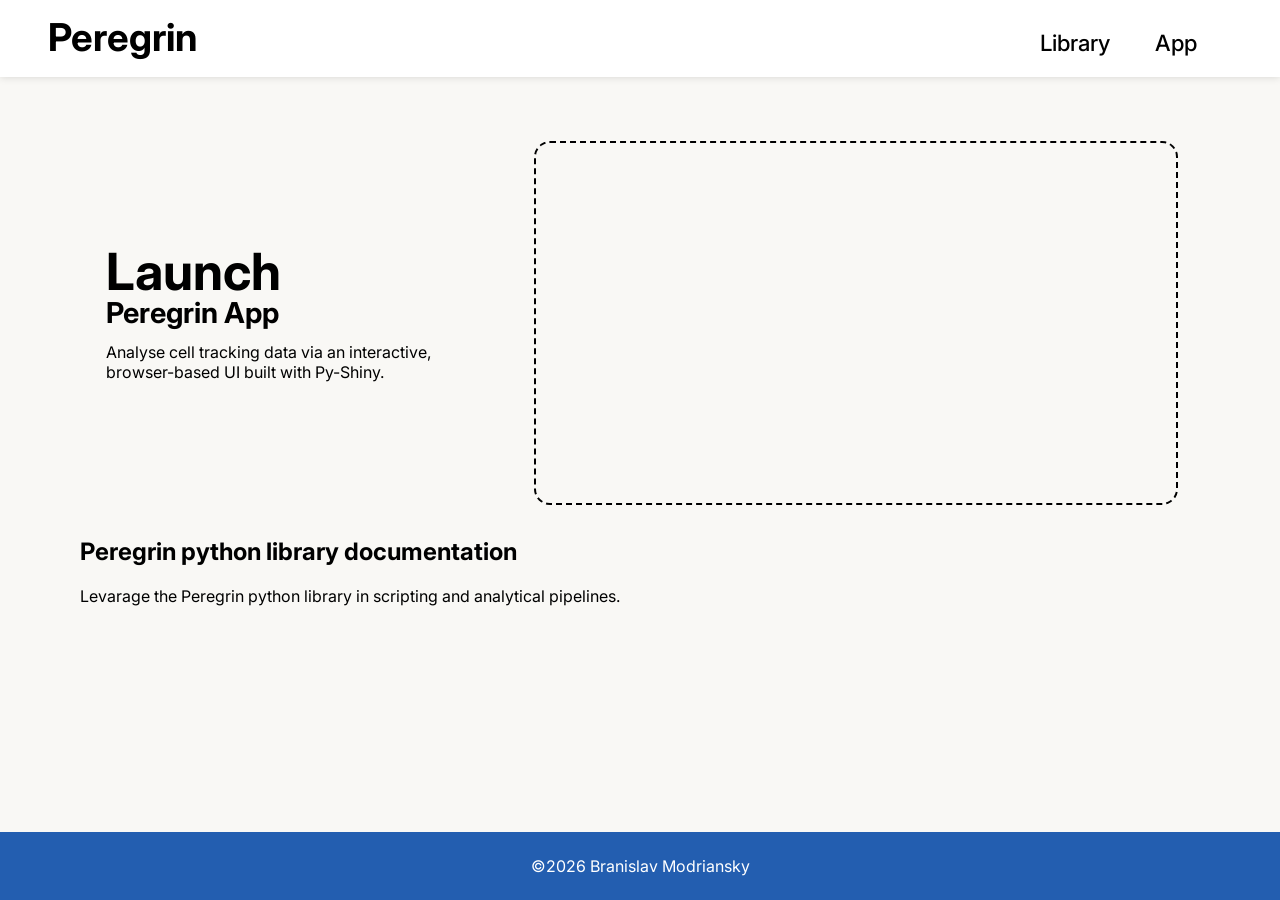
==== commit 2c72f9d5: "created the docs web page with a basic navigation to the peregrin library and app" ====
--- a/docs/index.html
+++ b/docs/index.html
@@ -3,36 +3,60 @@
   <head>
     <meta charset="UTF-8" />
     <meta name="viewport" content="width=device-width, initial-scale=1.0" />
-    <title>Peregrin</title>
-    <script
-      src="./shinylive/load-shinylive-sw.js"
-      type="module"
-    ></script>
-    <script type="module">
-      import { runExportedApp } from "./shinylive/shinylive.js";
-      runExportedApp({
-        id: "root",
-        appEngine: "python",
-        relPath: "",
-      });
-    </script>
-    <link rel="stylesheet" href="./shinylive/style-resets.css" />
-    <link rel="stylesheet" href="./shinylive/shinylive.css" />
-    <style>
-      /* Force square corners and remove any default layout spacing */
-      html, body, #root, #root iframe {
-        margin: 0 !important;
-        padding: 0 !important;
-        border-radius: 0px !important;
-      }
-      #root > div {
-        border-radius: 0px !important;
-      }
-    </style>
+    <meta
+      name="description"
+      content="Documentation for Peregrin, a coding tool and package reference."
+    />
+    <title>Peregrin Documentation</title>
+    <link rel="stylesheet" href="./css/styles.css" />
   </head>
-  <body style="zoom: 80%; margin: 0; border-radius: 0px;">
-    
-    <div style="height: 125vh; width: 125vw; border-radius: 0px !important;" id="root"></div>
-    
+
+  <body>
+    <header class="header-main">
+      <div class="site-branding">
+        <h1> Peregrin </h1 href="./index.html">
+      </div>
+
+      <nav class="nav-primary">
+        <ul>
+          <li><a href="./lib/library.html"> Library </a></li>
+          <li><a href="./app/app.html"> App </a></li>
+        </ul>
+      </nav>
+    </header>
+
+
+    <main class="site-main">
+      <section class="about-section">
+        <div class="hero-layout">
+          <div>
+            <h2 class="hero-title">
+              <span> Launch </span>
+              <span class="hero-subtitle">Peregrin App</span>
+            </h2>
+            <p>
+              Analyse cell tracking data via an interactive, 
+              browser-based UI built with Py-Shiny.
+            </p>
+          </div>
+
+          <div class="hero-media" aria-hidden="true"></div>
+        </div>
+
+        <h2> 
+          Peregrin 
+          python library documentation
+        </h2>
+        <p>
+          Levarage the Peregrin python library in scripting and analytical pipelines.
+        </p>
+      </section>
+    </main>
   </body>
-</html>+
+ <footer class="site-footer">
+    <p> 
+      ©2026 Branislav Modriansky
+    </p>
+  </footer>
+</html>
--- a/docs/css/styles.css
+++ b/docs/css/styles.css
@@ -0,0 +1,193 @@
+:root {
+    --tech:     #235EB0;
+    --cool:     #5CA3FF;
+    --steel:    #83A7E2;
+    --black:    #000000;
+    --taupe:    #443A2B;
+    --concrete: #A9A3AD;
+    --ash:      #DCE0E7;
+    --salt:     #f9f8f5;
+    --platinum: #F1F4F8;
+    --white:    #ffffff;
+    --apricot:  #FDCF86;
+    --amber:    #FF9D00;
+    --header-main-height: 4.8rem;
+}
+
+
+@font-face {
+    font-family: 'Inter';
+    src: url('../fonts/InterVar.ttf') format('truetype');
+    font-style: normal;
+    font-weight: 100 900;
+    font-display: swap;
+}
+
+@font-face {
+    font-family: 'Inter';
+    src: url('../fonts/InterItalicVar.ttf') format('truetype');
+    font-style: italic;
+    font-weight: 100 900;
+    font-display: swap;
+}
+
+body {
+    font-family: 'Inter', sans-serif;
+    background-color: var(--salt);
+    margin: 0;
+    padding: 0;
+}
+
+
+.header-main {
+    position: fixed;
+    top: 0;
+    left: 0;
+    width: 100%;
+    height: var(--header-main-height);
+    box-sizing: border-box;
+    background-color: var(--white);
+    z-index: 1001;
+    display: flex;
+    align-items: center;
+    justify-content: space-between;
+    padding-left: 2.4rem;
+    padding-top: 0rem;
+    padding-bottom: .2rem;
+    box-shadow: 0px 0px 8px rgba(0, 0, 0, 0.15);
+}
+
+
+.site-branding a {
+    text-decoration: none;
+    color: var(--black);
+}
+
+.site-branding h1 {
+    font-size: 2.4rem;
+    font-weight: 700;
+    margin: 0.6rem;
+}
+
+
+
+.nav-primary {
+    position: fixed;
+    top: 1.8rem;
+    right: 5.2rem;
+    z-index: 1000;
+}
+
+.nav-primary ul {
+    display: flex;
+    gap: 2.8rem;
+    list-style: none;
+    margin: 0;
+    padding: 0;
+    align-items: center;
+}
+
+.nav-primary a {
+    text-decoration: none;
+    font-weight: 500;
+    color: var(--black);
+    font-size: 1.4rem;
+}
+
+
+.nav-secondary {
+    position: fixed;
+    top: var(--header-main-height);
+    left: 0;
+    z-index: 1000;
+    background-color: var(--tech);
+    width: 100%;
+    height: 2.8rem;
+    margin-top: 0;
+    display: flex;
+    align-items: center;
+}
+
+.nav-secondary ul {
+    display: flex;
+    gap: 2rem;
+    list-style: none;
+    margin: 0;
+    padding: 0;
+    align-items: center;
+    justify-content: flex-end;
+    width: 100%;
+    margin-right: 2.4rem;
+}
+
+.nav-secondary a {
+    text-decoration: none;
+    font-weight: 400;
+    color: var(--white);
+    font-size: 1rem;
+}
+
+#github-icon {
+    width: 1.2rem;
+    height: auto;
+    vertical-align: middle;
+}
+
+
+
+.site-footer {
+    position: fixed;
+    bottom: 0;
+    width: 100%;
+    background-color: var(--tech);
+    color: var(--white);
+    text-align: center;
+    padding: 0.5rem 0;
+}
+
+
+
+
+.hero-layout {
+    display: grid;
+    grid-template-columns: minmax(260px, 380px) minmax(360px, 640px);
+    gap: 3rem;
+    align-items: center;
+    justify-content: center;
+    margin-bottom: 2rem;
+}
+
+.hero-title {
+    margin: 0;
+    font-size: clamp(2.8rem, 4vw, 5rem);
+    line-height: 0.95;
+}
+
+.hero-title span {
+    display: block;
+}
+
+.hero-subtitle {
+    font-size: 1.8rem;
+    margin-top: 0.2rem;
+}
+
+.hero-media {
+    width: 100%;
+    aspect-ratio: 16 / 9;
+    min-height: unset;
+    border: 2px dashed currentColor;
+    border-radius: 1rem;
+}
+
+@media (max-width: 840px) {
+    .hero-layout {
+        grid-template-columns: 1fr;
+    }
+}
+
+.site-main {
+    max-width: 1120px;
+    margin: calc(var(--header-main-height) + 4rem) auto 0;
+    padding: 0 2rem;
+}
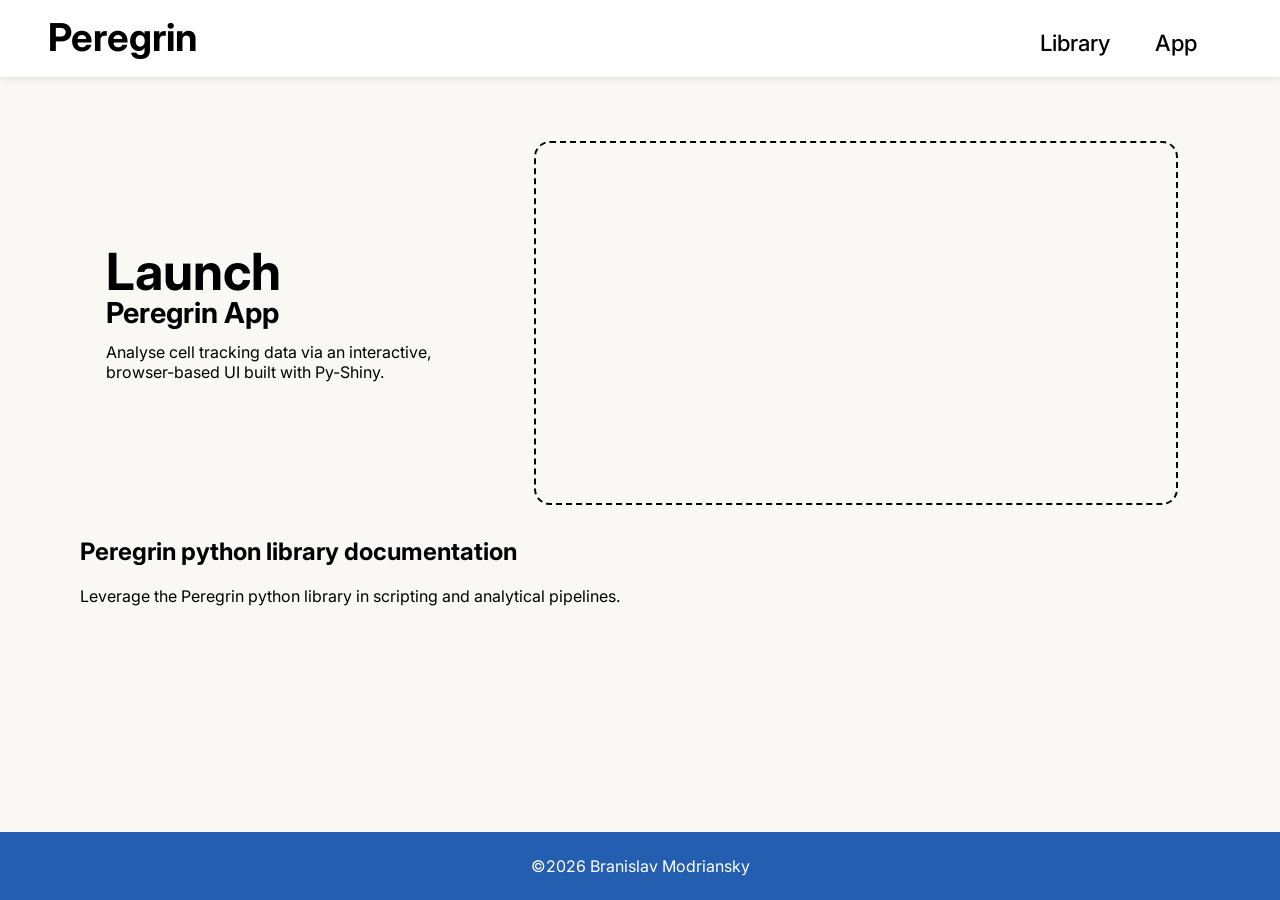
==== commit 8f6bb7f6: "." ====
--- a/docs/index.html
+++ b/docs/index.html
@@ -14,7 +14,7 @@
   <body>
     <header class="header-main">
       <div class="site-branding">
-        <h1> Peregrin </h1 href="./index.html">
+        <h1> Peregrin </h1>
       </div>
 
       <nav class="nav-primary">
@@ -31,11 +31,11 @@
         <div class="hero-layout">
           <div>
             <h2 class="hero-title">
-              <span> Launch </span>
+              <span>Launch</span>
               <span class="hero-subtitle">Peregrin App</span>
             </h2>
             <p>
-              Analyse cell tracking data via an interactive, 
+              Analyse cell tracking data via an interactive,
               browser-based UI built with Py-Shiny.
             </p>
           </div>
@@ -43,20 +43,15 @@
           <div class="hero-media" aria-hidden="true"></div>
         </div>
 
-        <h2> 
-          Peregrin 
-          python library documentation
-        </h2>
+        <h2>Peregrin python library documentation</h2>
         <p>
-          Levarage the Peregrin python library in scripting and analytical pipelines.
+          Leverage the Peregrin python library in scripting and analytical pipelines.
         </p>
       </section>
     </main>
+
+    <footer class="site-footer">
+      <p> ©2026 Branislav Modriansky </p>
+    </footer>
   </body>
-
- <footer class="site-footer">
-    <p> 
-      ©2026 Branislav Modriansky
-    </p>
-  </footer>
 </html>
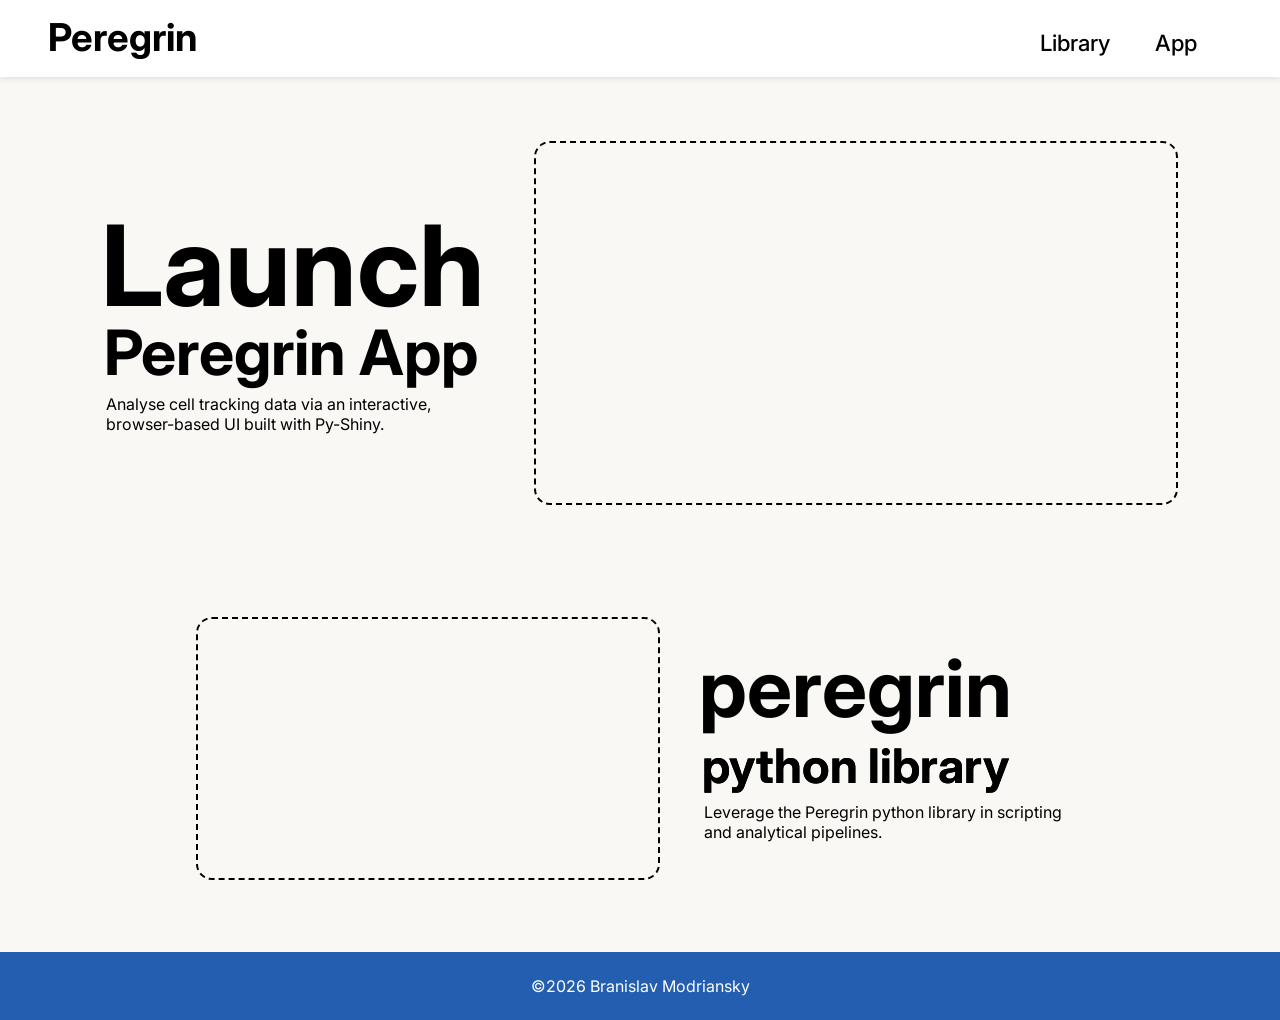
==== commit 93d25d0e: "text gradient animation, text spacing on the Peregrin main page" ====
--- a/docs/index.html
+++ b/docs/index.html
@@ -28,11 +28,11 @@
 
     <main class="site-main">
       <section class="about-section">
-        <div class="hero-layout">
+        <div class="hero-layout" id="hero-layout1">
           <div>
-            <h2 class="hero-title">
-              <span>Launch</span>
-              <span class="hero-subtitle">Peregrin App</span>
+            <h2 class="hero-title" id="hero-title1">
+              <span> Launch </span>
+              <span class="hero-subtitle1"> Peregrin App </span>
             </h2>
             <p>
               Analyse cell tracking data via an interactive,
@@ -43,12 +43,25 @@
           <div class="hero-media" aria-hidden="true"></div>
         </div>
 
-        <h2>Peregrin python library documentation</h2>
-        <p>
-          Leverage the Peregrin python library in scripting and analytical pipelines.
-        </p>
+        <br /> <br /> <br /> <br />
+        
+        <div class="hero-layout" id="hero-layout2">
+          <div class="hero-media" aria-hidden="true"></div>
+
+          <div>
+            <h2 class="hero-title" id="hero-title2">
+              <span> peregrin </span>
+              <span class="hero-subtitle2"> python library </span>
+            </h2>
+            <p class="subtitle-text" id="hero-subtitle2-text">
+              Leverage the Peregrin python library in scripting and analytical pipelines.
+            </p>
+          </div>
+        </div>
       </section>
     </main>
+
+    <br /> <br />
 
     <footer class="site-footer">
       <p> ©2026 Branislav Modriansky </p>
--- a/docs/css/styles.css
+++ b/docs/css/styles.css
@@ -1,5 +1,7 @@
 :root {
+    --french:   #00398A;
     --tech:     #235EB0;
+    --caryola:  #2676DF;
     --cool:     #5CA3FF;
     --steel:    #83A7E2;
     --black:    #000000;
@@ -36,6 +38,9 @@
     background-color: var(--salt);
     margin: 0;
     padding: 0;
+    display: flex;
+    flex-direction: column;
+    min-height: 100vh;
 }
 
 
@@ -100,7 +105,7 @@
     top: var(--header-main-height);
     left: 0;
     z-index: 1000;
-    background-color: var(--tech);
+    background: linear-gradient(to right, var(--caryola), var(--tech));
     width: 100%;
     height: 2.8rem;
     margin-top: 0;
@@ -150,26 +155,136 @@
 
 .hero-layout {
     display: grid;
+    gap: 3rem;
+    align-items: center;
+    margin-bottom: 2rem;
+    margin-left: auto;
+    margin-right: auto;
+}
+
+.hero-layout#hero-layout1 {
     grid-template-columns: minmax(260px, 380px) minmax(360px, 640px);
-    gap: 3rem;
-    align-items: center;
+    justify-content: left;
+}
+
+.hero-layout#hero-layout2 {
+    grid-template-columns: minmax(260px, 460px) minmax(260px, 380px);
     justify-content: center;
-    margin-bottom: 2rem;
-}
+}
+
+.hero-layout#hero-layout2 {
+    grid-template-columns: minmax(260px, 460px) minmax(260px, 380px);
+}
+
+
 
 .hero-title {
     margin: 0;
-    font-size: clamp(2.8rem, 4vw, 5rem);
     line-height: 0.95;
-}
-
-.hero-title span {
-    display: block;
-}
-
-.hero-subtitle {
-    font-size: 1.8rem;
-    margin-top: 0.2rem;
+    margin-left: -0.3rem;
+
+    background-image: linear-gradient(
+        90deg,
+        var(--black) 0%,
+        var(--black) 34%,
+        var(--tech) 46%,
+        var(--cool) 54%,
+        var(--tech) 62%,
+        var(--black) 76%,
+        var(--black) 100%
+    );
+    background-size: 500% 100%;
+    background-position: 0% 50%;
+    background-repeat: repeat-x;
+
+    background-clip: text;
+    -webkit-background-clip: text;
+    color: transparent;
+    -webkit-text-fill-color: transparent;
+
+    animation: hero-title-gradient 18s linear infinite;
+
+    span {
+        display: block;
+        line-height: 1;
+        margin-bottom: -0.2em;
+        padding: 0.125em 0px;
+    }
+}
+
+@keyframes hero-title-gradient {
+    0% {
+        background-position: 0% 50%;
+    }
+
+    100% {
+        background-position: 100% 50%;
+    }
+}
+
+@keyframes hero-title-gradient-left-to-right {
+    0% {
+        background-position: 0% 50%;
+    }
+
+    100% {
+        background-position: 100% 50%;
+    }
+}
+
+.hero-title#hero-title1 {
+    font-size: 7rem;
+}
+
+.hero-title#hero-title2 {
+    font-size: 5rem;
+    background-image: linear-gradient(
+        90deg,
+        var(--black) 0%,
+        var(--black) 40%,
+        var(--french) 56%,
+        var(--black) 72%,
+        var(--black) 100%
+    );
+    background-size: 560% 100%;
+    background-position: 0% 50%;
+    animation-name: hero-title-gradient-left-to-right;
+    animation-duration: 22s;
+    animation-timing-function: linear;
+    animation-delay: 3.5s;
+    animation-iteration-count: infinite;
+}
+
+.hero-subtitle1 {
+    margin: 0;
+    margin-left: 0.175rem;
+    font-size: 3.91rem;
+}
+
+.hero-subtitle2 {
+    margin: 0;
+    margin-left: 0.175rem;
+    font-size: 2.97rem;
+    margin-top: 0.85rem;
+
+    background-image: linear-gradient(
+        90deg,
+        var(--black) 0%,
+        var(--black) 42%,
+        var(--french) 58%,
+        var(--black) 74%,
+        var(--black) 100%
+    );
+    background-size: 540% 100%;
+    background-position: 0% 50%;
+    background-repeat: repeat-x;
+
+    background-clip: text;
+    -webkit-background-clip: text;
+    color: transparent;
+    -webkit-text-fill-color: transparent;
+
+    animation: hero-title-gradient-left-to-right 23s linear 4.25s infinite;
 }
 
 .hero-media {
@@ -190,4 +305,19 @@
     max-width: 1120px;
     margin: calc(var(--header-main-height) + 4rem) auto 0;
     padding: 0 2rem;
+}
+
+
+footer.site-footer {
+  margin-top: auto; /* Pushes the footer to the bottom */
+}
+
+.site-footer {
+  position: relative; /* Change from fixed to relative */
+  bottom: 0;
+  width: 100%;
+  background-color: var(--tech);
+  color: var(--white);
+  text-align: center;
+  padding: 0.5rem 0;
 }
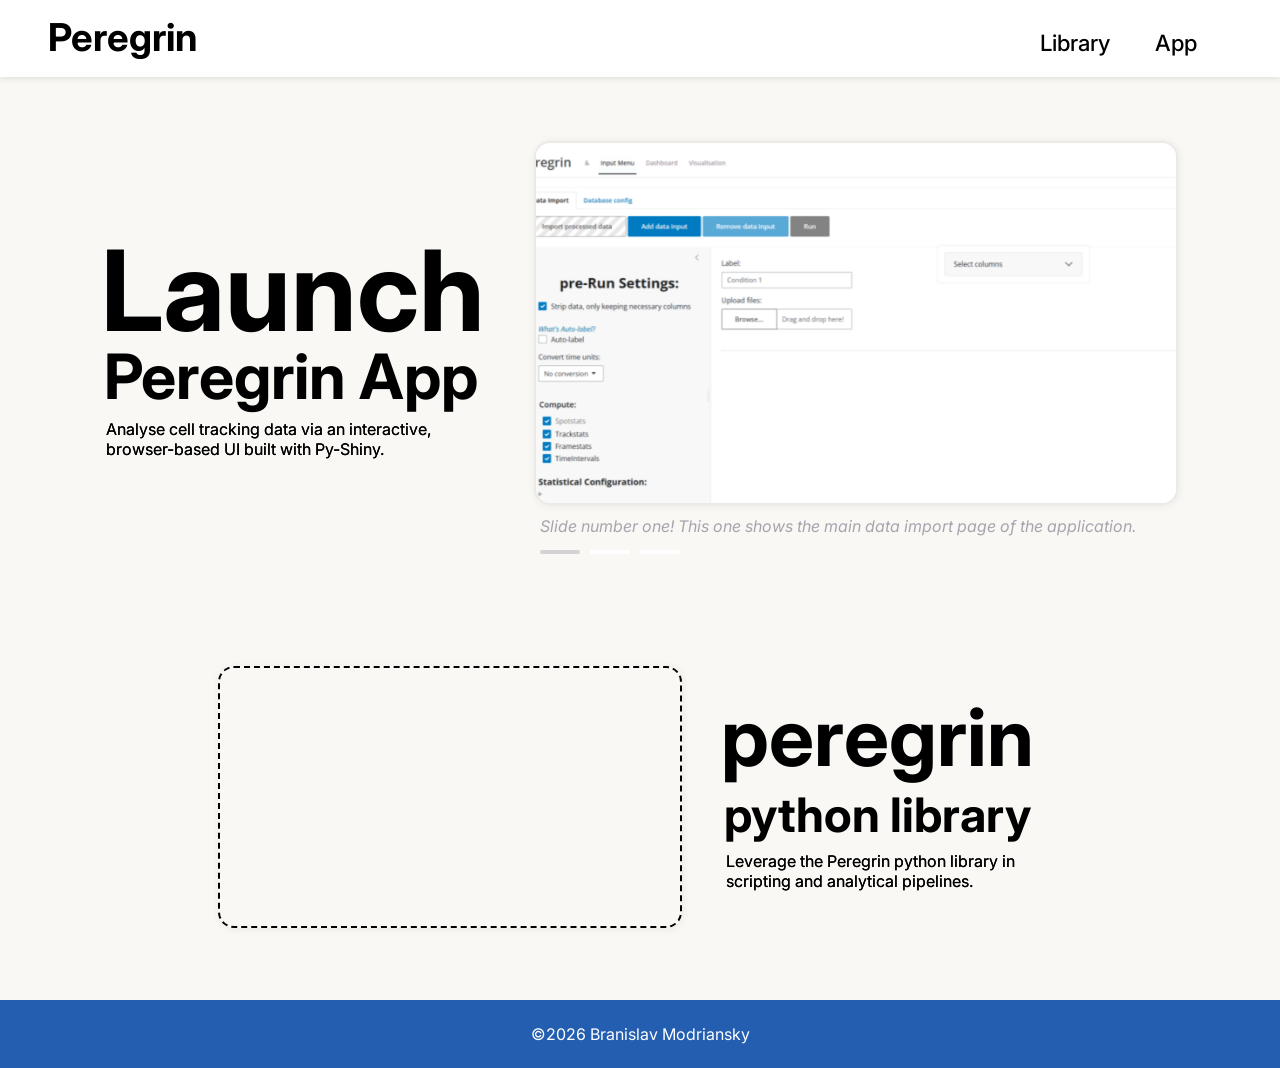
==== commit 2f8097af: "added slides, captions and buttons" ====
--- a/docs/index.html
+++ b/docs/index.html
@@ -9,6 +9,7 @@
     />
     <title>Peregrin Documentation</title>
     <link rel="stylesheet" href="./css/styles.css" />
+    <script src="./js/home.js" defer></script>
   </head>
 
   <body>
@@ -28,36 +29,64 @@
 
     <main class="site-main">
       <section class="about-section">
-        <div class="hero-layout" id="hero-layout1">
-          <div>
-            <h2 class="hero-title" id="hero-title1">
-              <span> Launch </span>
-              <span class="hero-subtitle1"> Peregrin App </span>
-            </h2>
-            <p>
-              Analyse cell tracking data via an interactive,
-              browser-based UI built with Py-Shiny.
-            </p>
+        <section class="link-section">
+          
+          <div class="hero-layout" id="hero-layout1">
+            <div>
+              <a
+                class="hero-title-link"
+                href="https://branislavmodriansky.github.io/peregrin-app/"
+                aria-label="Open Peregrin App"
+              >
+                <h2 class="hero-title" id="hero-title1">
+                  <span> Launch </span>
+                  <span class="hero-subtitle1"> Peregrin App </span>
+                </h2>
+              </a>
+              <p>
+                Analyse cell tracking data via an interactive,
+                browser-based UI built with Py-Shiny.
+              </p>
+            </div>
+
+            <div class="presentation" aria-hidden="true">
+              <div class="hero-media" aria-hidden="true" id="hero-media1">
+                <img class="hero-snapshot" src="./media/1peregrin_snapshot.png" alt="Peregrin App snapshot 1" />
+                <img class="hero-snapshot" src="./media/2peregrin_snapshot.png" alt="Peregrin App snapshot 2" />
+                <img class="hero-snapshot" src="./media/3peregrin_snapshot.png" alt="Peregrin App snapshot 3" />
+              </div>
+
+              <div class="hero-captions">
+                <div class="hero-text">Slide number one! This one shows the main data import page of the application.</div>
+                <div class="hero-text">This slide is the coolest one imo, it shows the data tables with computed data.</div>
+                <div class="hero-text">This slide is kinda ugly, but I just wanted to show a graph..</div>
+              </div>
+
+              <div class="hero-buttons" role="tablist" aria-label="Peregrin App slides">
+                <button type="button" class="active" aria-label="Show slide 1" aria-pressed="true"></button>
+                <button type="button" aria-label="Show slide 2" aria-pressed="false"></button>
+                <button type="button" aria-label="Show slide 3" aria-pressed="false"></button>
+              </div>
+            </div>
           </div>
 
-          <div class="hero-media" aria-hidden="true"></div>
-        </div>
+          <br /> <br /> <br /> <br />
+          
+          <div class="hero-layout" id="hero-layout2">
+            <div class="hero-media" aria-hidden="true" id="hero-media2">
+            </div>
 
-        <br /> <br /> <br /> <br />
-        
-        <div class="hero-layout" id="hero-layout2">
-          <div class="hero-media" aria-hidden="true"></div>
-
-          <div>
-            <h2 class="hero-title" id="hero-title2">
-              <span> peregrin </span>
-              <span class="hero-subtitle2"> python library </span>
-            </h2>
-            <p class="subtitle-text" id="hero-subtitle2-text">
-              Leverage the Peregrin python library in scripting and analytical pipelines.
-            </p>
+            <div>
+              <h2 class="hero-title" id="hero-title2">
+                <span> peregrin </span>
+                <span class="hero-subtitle2"> python library </span>
+              </h2>
+              <p class="subtitle-text" id="hero-subtitle2-text">
+                Leverage the Peregrin python library in scripting and analytical pipelines.
+              </p>
+            </div>
           </div>
-        </div>
+        </section>
       </section>
     </main>
 
@@ -67,4 +96,4 @@
       <p> ©2026 Branislav Modriansky </p>
     </footer>
   </body>
-</html>
+</html>
--- a/docs/css/styles.css
+++ b/docs/css/styles.css
@@ -2,17 +2,20 @@
     --french:   #00398A;
     --tech:     #235EB0;
     --caryola:  #2676DF;
+    --energy:   #2C88FF;
     --cool:     #5CA3FF;
     --steel:    #83A7E2;
     --black:    #000000;
     --taupe:    #443A2B;
     --concrete: #A9A3AD;
+    --smoke:    #d3d3d3;
     --ash:      #DCE0E7;
     --salt:     #f9f8f5;
     --platinum: #F1F4F8;
     --white:    #ffffff;
     --apricot:  #FDCF86;
     --amber:    #FF9D00;
+    --link:     #3c0091;
     --header-main-height: 4.8rem;
 }
 
@@ -168,41 +171,35 @@
 }
 
 .hero-layout#hero-layout2 {
-    grid-template-columns: minmax(260px, 460px) minmax(260px, 380px);
+    grid-template-columns: minmax(260px, 460px) minmax(260px, 21rem);
     justify-content: center;
 }
 
-.hero-layout#hero-layout2 {
-    grid-template-columns: minmax(260px, 460px) minmax(260px, 380px);
-}
-
-
+
+.link-section {
+
+    padding-left: 8rem;
+    margin-left: -8rem;
+
+    background-image: linear-gradient(
+        40deg,
+        var(--black)   25%,
+        var(--french)  40%,
+        var(--energy) 50%,
+        var(--tech)    60%,
+        var(--black)   75%
+    );
+    background-size: 600% 100%;
+    background-repeat: repeat-x;
+    background-clip: text;
+}
 
 .hero-title {
     margin: 0;
     line-height: 0.95;
     margin-left: -0.3rem;
 
-    background-image: linear-gradient(
-        90deg,
-        var(--black) 0%,
-        var(--black) 34%,
-        var(--tech) 46%,
-        var(--cool) 54%,
-        var(--tech) 62%,
-        var(--black) 76%,
-        var(--black) 100%
-    );
-    background-size: 500% 100%;
-    background-position: 0% 50%;
-    background-repeat: repeat-x;
-
-    background-clip: text;
-    -webkit-background-clip: text;
     color: transparent;
-    -webkit-text-fill-color: transparent;
-
-    animation: hero-title-gradient 18s linear infinite;
 
     span {
         display: block;
@@ -212,47 +209,35 @@
     }
 }
 
+.link-section {
+    animation: hero-title-gradient 26s linear infinite;
+}
+
+
 @keyframes hero-title-gradient {
-    0% {
-        background-position: 0% 50%;
-    }
-
-    100% {
-        background-position: 100% 50%;
-    }
-}
-
-@keyframes hero-title-gradient-left-to-right {
-    0% {
-        background-position: 0% 50%;
-    }
-
-    100% {
-        background-position: 100% 50%;
-    }
-}
+    0%   { background-position: 100% 50% }
+    20%  { background-position: 100% 50% }
+    40%  { background-position: 0% 50%   }
+    100% { background-position: 0% 50%   }
+}
+
+
 
 .hero-title#hero-title1 {
     font-size: 7rem;
+    transition: color 0.15s
+}
+
+.hero-title#hero-title1:hover {
+    color: var(--taupe);
 }
 
 .hero-title#hero-title2 {
     font-size: 5rem;
-    background-image: linear-gradient(
-        90deg,
-        var(--black) 0%,
-        var(--black) 40%,
-        var(--french) 56%,
-        var(--black) 72%,
-        var(--black) 100%
-    );
-    background-size: 560% 100%;
-    background-position: 0% 50%;
-    animation-name: hero-title-gradient-left-to-right;
-    animation-duration: 22s;
-    animation-timing-function: linear;
-    animation-delay: 3.5s;
-    animation-iteration-count: infinite;
+}
+
+.hero-title-link {
+    text-decoration: none;
 }
 
 .hero-subtitle1 {
@@ -266,34 +251,8 @@
     margin-left: 0.175rem;
     font-size: 2.97rem;
     margin-top: 0.85rem;
-
-    background-image: linear-gradient(
-        90deg,
-        var(--black) 0%,
-        var(--black) 42%,
-        var(--french) 58%,
-        var(--black) 74%,
-        var(--black) 100%
-    );
-    background-size: 540% 100%;
-    background-position: 0% 50%;
-    background-repeat: repeat-x;
-
-    background-clip: text;
-    -webkit-background-clip: text;
-    color: transparent;
-    -webkit-text-fill-color: transparent;
-
-    animation: hero-title-gradient-left-to-right 23s linear 4.25s infinite;
-}
-
-.hero-media {
-    width: 100%;
-    aspect-ratio: 16 / 9;
-    min-height: unset;
-    border: 2px dashed currentColor;
-    border-radius: 1rem;
-}
+}
+
 
 @media (max-width: 840px) {
     .hero-layout {
@@ -320,4 +279,129 @@
   color: var(--white);
   text-align: center;
   padding: 0.5rem 0;
+}
+
+
+
+.hero-media {
+    width: 100%;
+    aspect-ratio: 16 / 9;
+    min-height: unset;
+    border-radius: 1rem;
+    position: relative;
+    overflow: hidden;
+    box-shadow: 1px 1px 8px rgba(0, 0, 0, 0.065);
+    border: 2px solid rgba(82, 82, 82, 0.085)
+}
+
+.hero-media#hero-media2 {
+    border: 2px dashed currentColor !important;
+}
+
+.hero-snapshot {
+    position: absolute;
+    width: 100%;
+    height: 100%;
+    object-fit: cover;
+    opacity: 0;
+    animation: none;
+    will-change: opacity;
+    transition: opacity 0.25s ease;
+}
+
+.hero-text {
+    color: var(--concrete);
+    font-style: italic;
+    margin-top: 0.7rem;
+    margin-left: 0.35rem;
+    position: absolute;
+    opacity: 0;
+    animation: none;
+    will-change: opacity;
+    transition: opacity 0.25s ease;
+}
+
+.hero-snapshot:nth-child(1) {
+    animation-delay: 0s;
+}
+
+.hero-snapshot:nth-child(2) {
+    animation-delay: -5.33s;
+}
+
+.hero-snapshot:nth-child(3) {
+    animation-delay: -10.66s;
+}
+
+.hero-text:nth-child(1) {
+    animation-delay: 0s;
+}
+
+.hero-text:nth-child(2) {
+    animation-delay: -5.33s;
+}
+
+.hero-text:nth-child(3) {
+    animation-delay: -10.66s;
+}
+
+
+@keyframes slideshow {
+    0%, 32% {
+        opacity: 1;
+    }
+    33.333% {
+        opacity: 0;
+    }
+    98.667% {
+        opacity: 0;
+    }
+    100% {
+        opacity: 1;
+    }
+}
+
+
+.hero-buttons {
+    display: flex;
+    justify-content: left;
+    gap: 10px;
+    margin-top: 2.8rem;
+    margin-left: 0.35rem;
+}
+
+.hero-buttons button {
+  width: 40px;
+  height: 4px;
+  border-radius: 2px;
+  border: none;
+  background-color: white;
+  cursor: pointer;
+  transition: background-color 0.15s ease-in;
+  box-shadow: 0px 0px 56px rgba(0, 0, 0, 0.035);
+}
+
+.hero-buttons button:hover {
+  background-color: var(--cool);
+}
+
+.hero-buttons button.active {
+  background-color: var(--smoke);
+}
+
+
+.presentation.manual .hero-snapshot,
+.presentation.manual .hero-text {
+    animation: none !important;
+    opacity: 0;
+}
+
+.presentation.manual .hero-snapshot.is-active,
+.presentation.manual .hero-text.is-active {
+    opacity: 1;
+}
+
+.hero-snapshot.is-active,
+.hero-text.is-active {
+    opacity: 1;
 }
